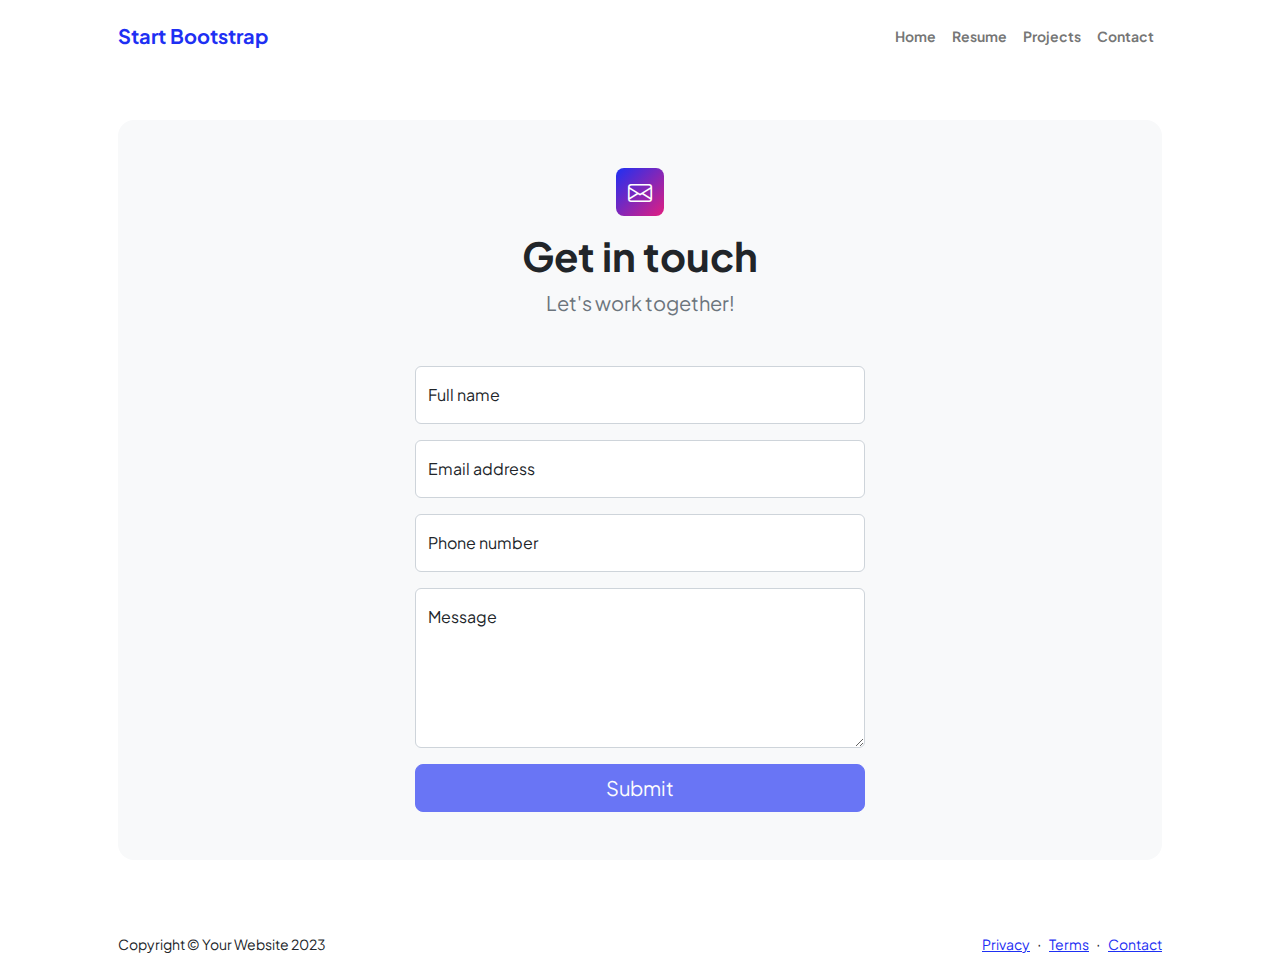
==== contact.html @ 790c93ba "first commit" ====
<!DOCTYPE html>
<html lang="en">
    <head>
        <meta charset="utf-8" />
        <meta name="viewport" content="width=device-width, initial-scale=1, shrink-to-fit=no" />
        <meta name="description" content />
        <meta name="author" content />
        <title>Modern Business - Start Bootstrap Template</title>
        <!-- Favicon-->
        <link rel="icon" type="image/x-icon" href="assets/favicon.ico" />
        <!-- Custom Google font-->
        <link rel="preconnect" href="https://fonts.googleapis.com" />
        <link rel="preconnect" href="https://fonts.gstatic.com" crossorigin />
        <link href="https://fonts.googleapis.com/css2?family=Plus+Jakarta+Sans:wght@100;200;300;400;500;600;700;800;900&amp;display=swap" rel="stylesheet" />
        <!-- Bootstrap icons-->
        <link href="https://cdn.jsdelivr.net/npm/bootstrap-icons@1.8.1/font/bootstrap-icons.css" rel="stylesheet" />
        <!-- Core theme CSS (includes Bootstrap)-->
        <link href="css/styles.css" rel="stylesheet" />
    </head>
    <body class="d-flex flex-column">
        <main class="flex-shrink-0">
            <!-- Navigation-->
            <nav class="navbar navbar-expand-lg navbar-light bg-white py-3">
                <div class="container px-5">
                    <a class="navbar-brand" href="index.html"><span class="fw-bolder text-primary">Start Bootstrap</span></a>
                    <button class="navbar-toggler" type="button" data-bs-toggle="collapse" data-bs-target="#navbarSupportedContent" aria-controls="navbarSupportedContent" aria-expanded="false" aria-label="Toggle navigation"><span class="navbar-toggler-icon"></span></button>
                    <div class="collapse navbar-collapse" id="navbarSupportedContent">
                        <ul class="navbar-nav ms-auto mb-2 mb-lg-0 small fw-bolder">
                            <li class="nav-item"><a class="nav-link" href="index.html">Home</a></li>
                            <li class="nav-item"><a class="nav-link" href="resume.html">Resume</a></li>
                            <li class="nav-item"><a class="nav-link" href="projects.html">Projects</a></li>
                            <li class="nav-item"><a class="nav-link" href="contact.html">Contact</a></li>
                        </ul>
                    </div>
                </div>
            </nav>
            <!-- Page content-->
            <section class="py-5">
                <div class="container px-5">
                    <!-- Contact form-->
                    <div class="bg-light rounded-4 py-5 px-4 px-md-5">
                        <div class="text-center mb-5">
                            <div class="feature bg-primary bg-gradient-primary-to-secondary text-white rounded-3 mb-3"><i class="bi bi-envelope"></i></div>
                            <h1 class="fw-bolder">Get in touch</h1>
                            <p class="lead fw-normal text-muted mb-0">Let's work together!</p>
                        </div>
                        <div class="row gx-5 justify-content-center">
                            <div class="col-lg-8 col-xl-6">
                                <!-- * * * * * * * * * * * * * * *-->
                                <!-- * * SB Forms Contact Form * *-->
                                <!-- * * * * * * * * * * * * * * *-->
                                <!-- This form is pre-integrated with SB Forms.-->
                                <!-- To make this form functional, sign up at-->
                                <!-- https://startbootstrap.com/solution/contact-forms-->
                                <!-- to get an API token!-->
                                <form id="contactForm" data-sb-form-api-token="API_TOKEN">
                                    <!-- Name input-->
                                    <div class="form-floating mb-3">
                                        <input class="form-control" id="name" type="text" placeholder="Enter your name..." data-sb-validations="required" />
                                        <label for="name">Full name</label>
                                        <div class="invalid-feedback" data-sb-feedback="name:required">A name is required.</div>
                                    </div>
                                    <!-- Email address input-->
                                    <div class="form-floating mb-3">
                                        <input class="form-control" id="email" type="email" placeholder="name@example.com" data-sb-validations="required,email" />
                                        <label for="email">Email address</label>
                                        <div class="invalid-feedback" data-sb-feedback="email:required">An email is required.</div>
                                        <div class="invalid-feedback" data-sb-feedback="email:email">Email is not valid.</div>
                                    </div>
                                    <!-- Phone number input-->
                                    <div class="form-floating mb-3">
                                        <input class="form-control" id="phone" type="tel" placeholder="(123) 456-7890" data-sb-validations="required" />
                                        <label for="phone">Phone number</label>
                                        <div class="invalid-feedback" data-sb-feedback="phone:required">A phone number is required.</div>
                                    </div>
                                    <!-- Message input-->
                                    <div class="form-floating mb-3">
                                        <textarea class="form-control" id="message" type="text" placeholder="Enter your message here..." style="height: 10rem" data-sb-validations="required"></textarea>
                                        <label for="message">Message</label>
                                        <div class="invalid-feedback" data-sb-feedback="message:required">A message is required.</div>
                                    </div>
                                    <!-- Submit success message-->
                                    <!---->
                                    <!-- This is what your users will see when the form-->
                                    <!-- has successfully submitted-->
                                    <div class="d-none" id="submitSuccessMessage">
                                        <div class="text-center mb-3">
                                            <div class="fw-bolder">Form submission successful!</div>
                                            To activate this form, sign up at
                                            <br />
                                            <a href="https://startbootstrap.com/solution/contact-forms">https://startbootstrap.com/solution/contact-forms</a>
                                        </div>
                                    </div>
                                    <!-- Submit error message-->
                                    <!---->
                                    <!-- This is what your users will see when there is-->
                                    <!-- an error submitting the form-->
                                    <div class="d-none" id="submitErrorMessage"><div class="text-center text-danger mb-3">Error sending message!</div></div>
                                    <!-- Submit Button-->
                                    <div class="d-grid"><button class="btn btn-primary btn-lg disabled" id="submitButton" type="submit">Submit</button></div>
                                </form>
                            </div>
                        </div>
                    </div>
                </div>
            </section>
        </main>
        <!-- Footer-->
        <footer class="bg-white py-4 mt-auto">
            <div class="container px-5">
                <div class="row align-items-center justify-content-between flex-column flex-sm-row">
                    <div class="col-auto"><div class="small m-0">Copyright &copy; Your Website 2023</div></div>
                    <div class="col-auto">
                        <a class="small" href="#!">Privacy</a>
                        <span class="mx-1">&middot;</span>
                        <a class="small" href="#!">Terms</a>
                        <span class="mx-1">&middot;</span>
                        <a class="small" href="#!">Contact</a>
                    </div>
                </div>
            </div>
        </footer>
        <!-- Bootstrap core JS-->
        <script src="https://cdn.jsdelivr.net/npm/bootstrap@5.2.3/dist/js/bootstrap.bundle.min.js"></script>
        <!-- Core theme JS-->
        <script src="js/scripts.js"></script>
        <!-- * * * * * * * * * * * * * * * * * * * * * * * * * * * * * * * * * * * * * * * *-->
        <!-- * *                               SB Forms JS                               * *-->
        <!-- * * Activate your form at https://startbootstrap.com/solution/contact-forms * *-->
        <!-- * * * * * * * * * * * * * * * * * * * * * * * * * * * * * * * * * * * * * * * *-->
        <script src="https://cdn.startbootstrap.com/sb-forms-latest.js"></script>
    </body>
</html>
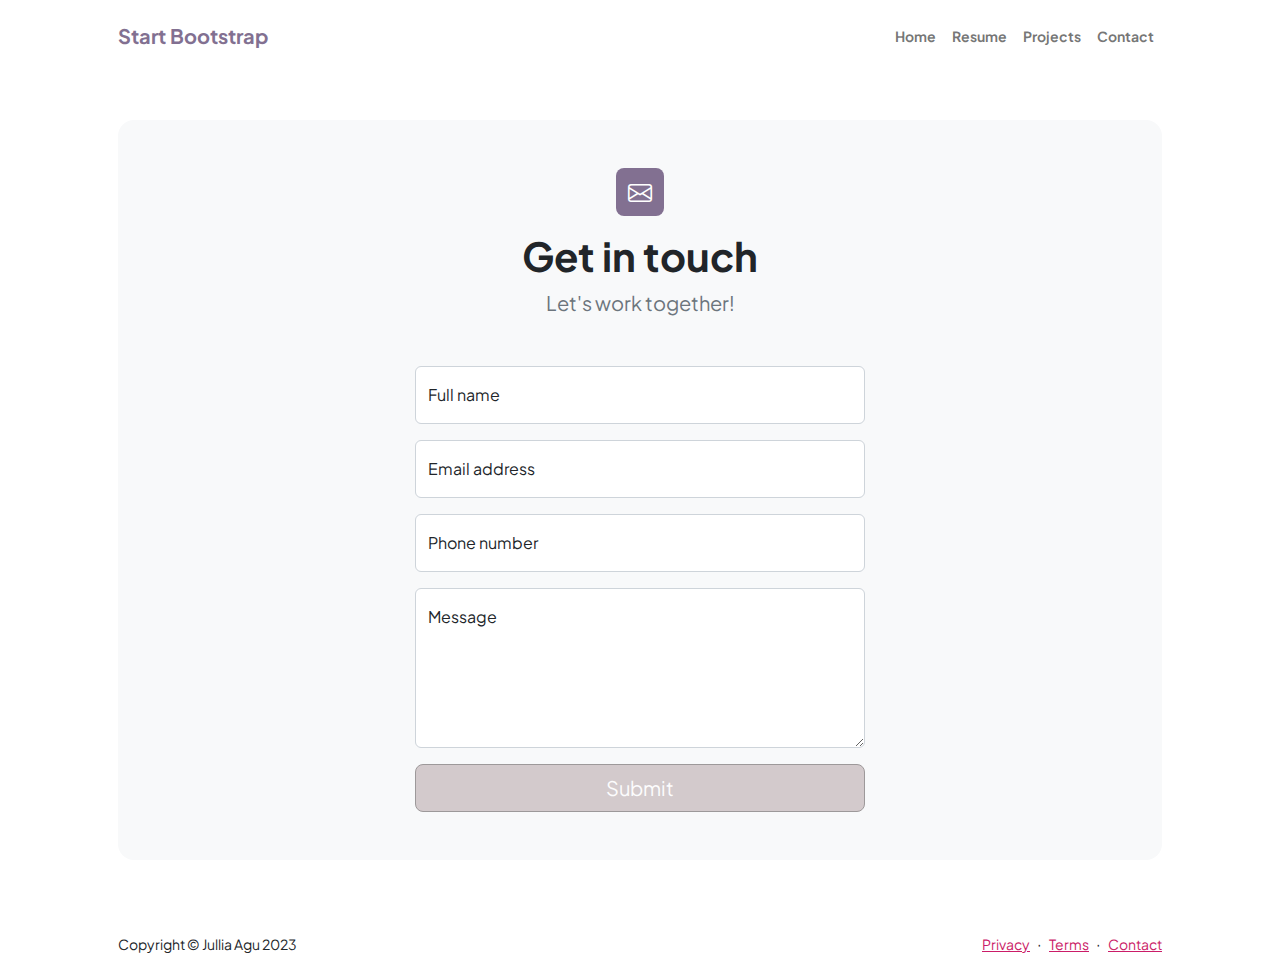
==== commit 5e8d0b4f: "commit draft 2" ====
--- a/contact.html
+++ b/contact.html
@@ -109,7 +109,7 @@
         <footer class="bg-white py-4 mt-auto">
             <div class="container px-5">
                 <div class="row align-items-center justify-content-between flex-column flex-sm-row">
-                    <div class="col-auto"><div class="small m-0">Copyright &copy; Your Website 2023</div></div>
+                    <div class="col-auto"><div class="small m-0">Copyright &copy; Jullia Agu 2023</div></div>
                     <div class="col-auto">
                         <a class="small" href="#!">Privacy</a>
                         <span class="mx-1">&middot;</span>
